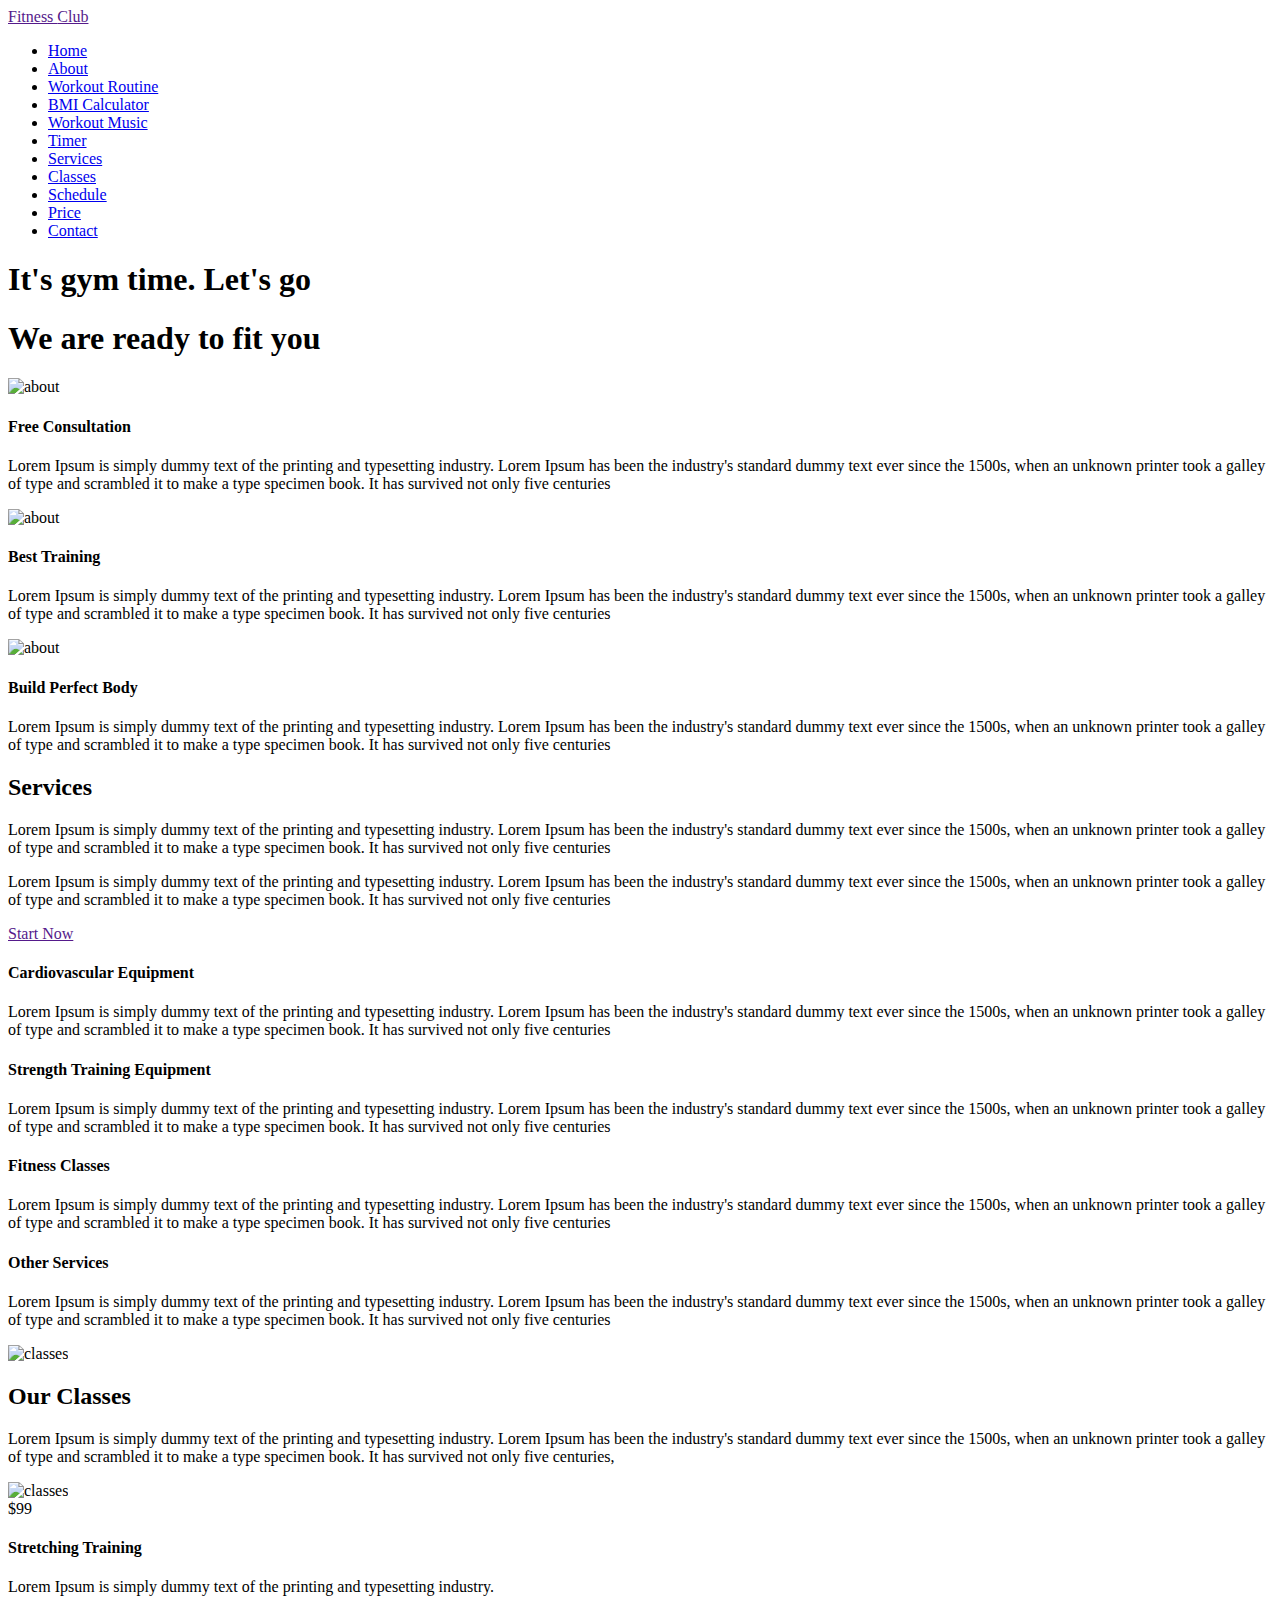
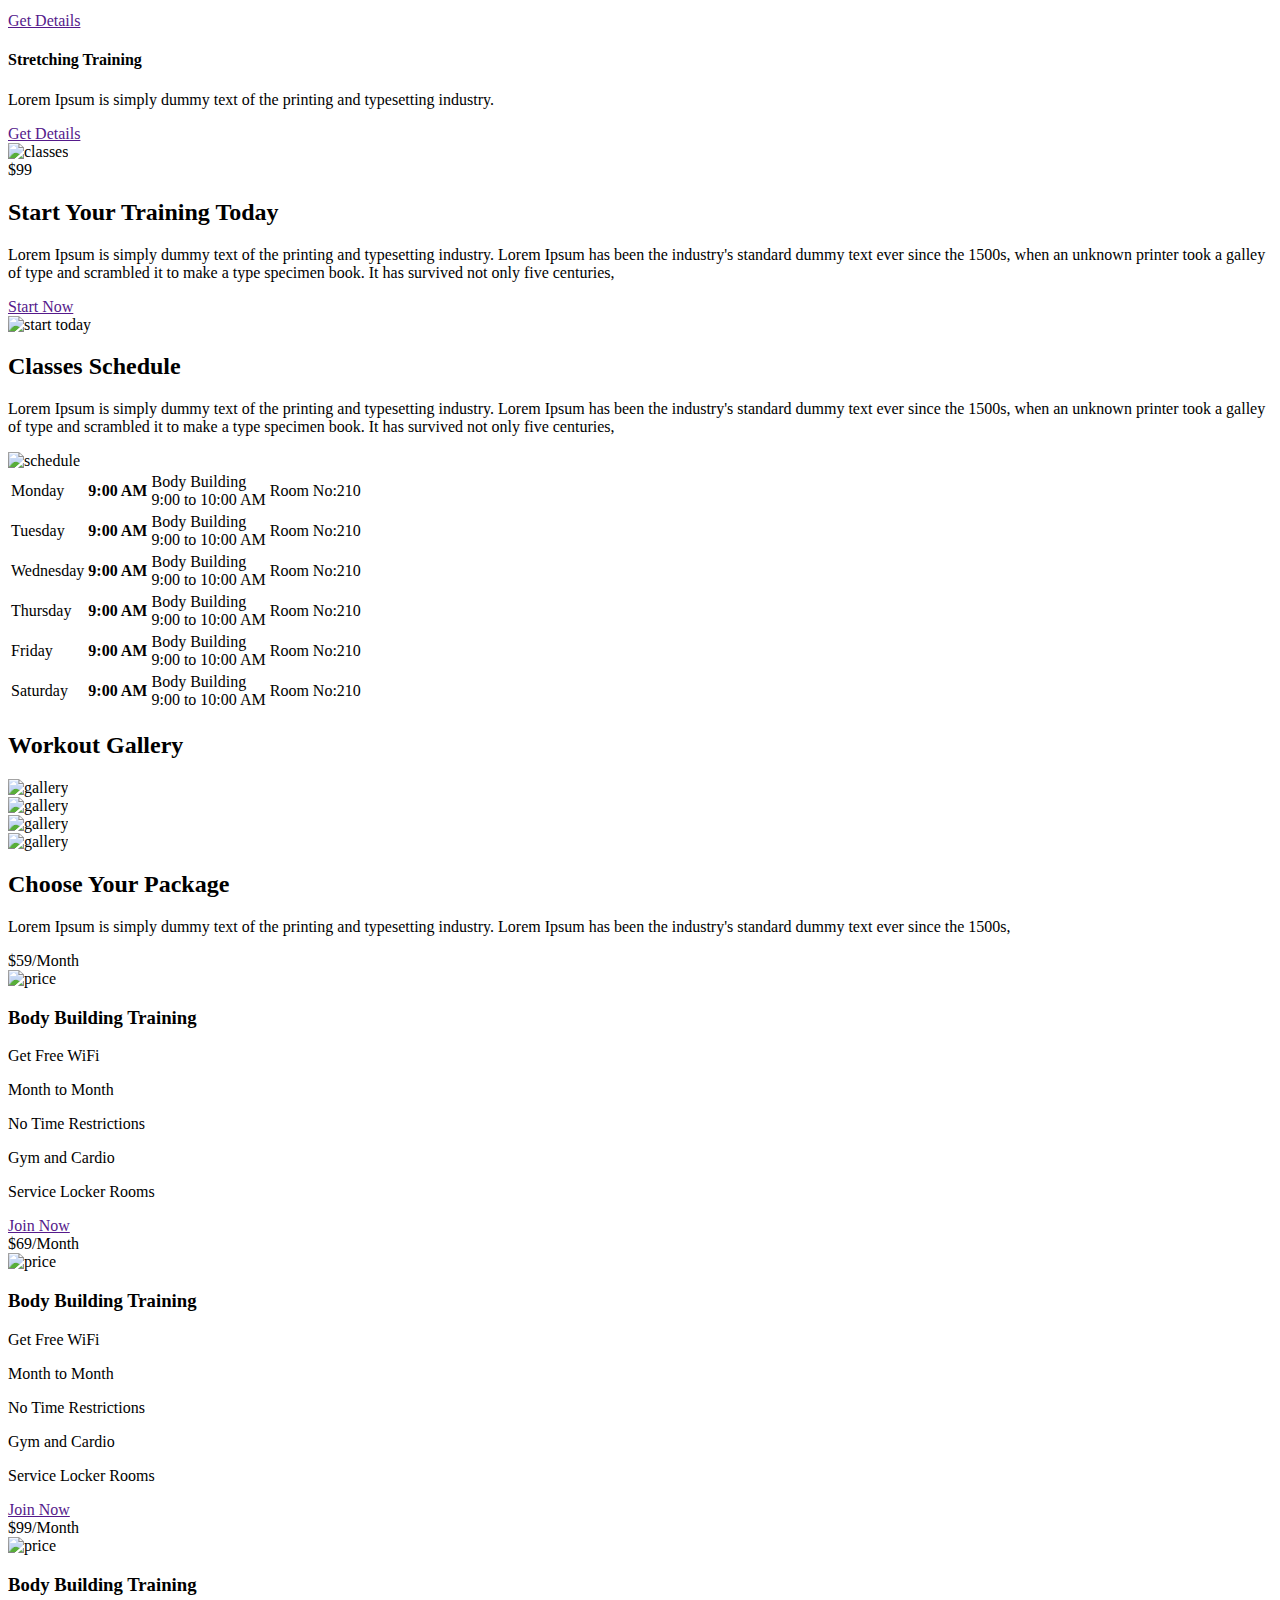
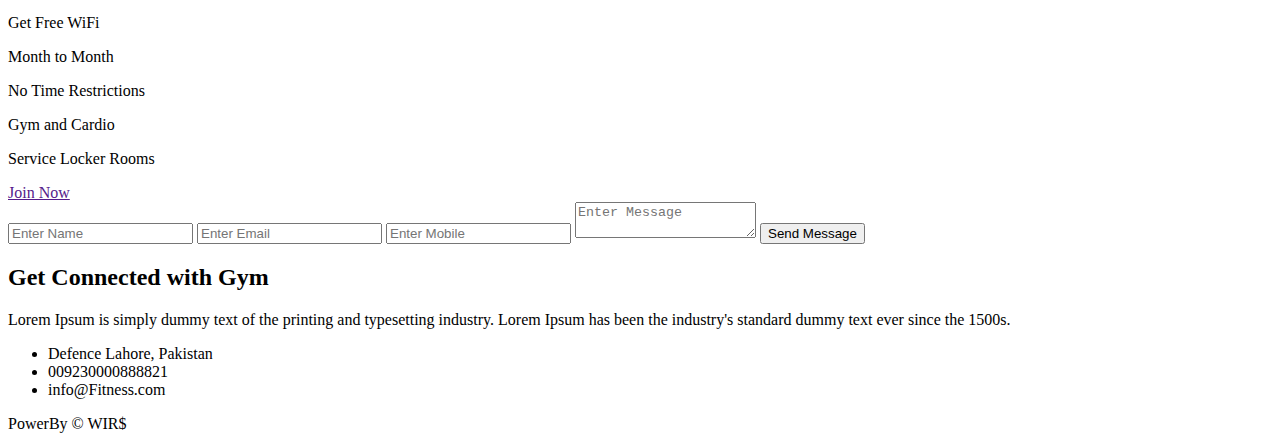
==== index.html @ 5dadc49a "Update index.html" ====
<!DOCTYPE html>
<html>
<head>
	<title>Fitness Web</title>
	<meta name="viewport" content="width=device-width, initial-scale=1">
	<link rel="stylesheet" type="text/css" href="css/style.css">
</head>
<body>
 <!-- start Header -->
 <header>
 	<div class="container">
 		<div class="logo">

 			<a href="">Fitness <span>Club</span></a>
 		</div>
 		<a href="javascript:void(0)" class="ham-burger">
 		<span></span>
 		<span></span>

 		</a>
 		<div class="nav">
 		<div class="scrollbar">
 		<ul>
        <li><a href="#home">Home</a></li>
        <li><a href="#about">About</a></li>
        <li><a href="https://www.muscleandfitness.com/workout-plan/workouts/workout-routines/complete-mf-beginners-training-guide-plan/">Workout Routine</a></li>
        <li><a href="BMICalculator.html">BMI Calculator</a></li>
        <li><a href="index2.html">Workout Music</a></li>
        <li><a href="https://vclock.com/stopwatch/">Timer</a></li>
        <li><a href="#service">Services</a></li>
        <li><a href="#classes">Classes</a></li>
        <li><a href="#schedule">Schedule</a></li>
        <li><a href="#price">Price</a></li>
        <li><a href="#contact">Contact</a></li>
        </ul>
 		</div>
 		</div>
 	</div>
 </header>
 
 <!-- End Header -->

 <!-- Start Home -->


<section class="home">
	<div class="container">
		<h1>It's <span>gym</span> time. Let's go</h1>
		<h1>We are ready to <span>fit you</span></h1>
	</div>
	<!-- Go Down -->
	<a href="#about" class="go-down">
		<i class="fa fa-angle-down" aria-hidden="true"></i>
		
	</a>

	<!-- Go Down -->
</section>


 <!-- End Home -->

 <!-- Start About -->

 <section class="about" id="about">
 	<div class="container">
 		<div class="content">
 			<div class="box">
 				<div class="inner">
 					<div class="img">
 						<img src="images/about1.jpg" alt="about"/>
 					</div>
 					<div class="text">
 						<h4>Free Consultation</h4>
 						<p>Lorem Ipsum is simply dummy text of the printing and typesetting industry. Lorem Ipsum has been the industry's standard dummy text ever since the 1500s, when an unknown printer took a galley of type and scrambled it to make a type specimen book. It has survived not only five centuries</p>
 					</div>
 				</div>
 			</div>
 				<div class="box">
 				<div class="inner">
 					<div class="img">
 						<img src="images/about2.jpg" alt="about"/>
 					</div>
 					<div class="text">
 						<h4>Best Training</h4>
 						<p>Lorem Ipsum is simply dummy text of the printing and typesetting industry. Lorem Ipsum has been the industry's standard dummy text ever since the 1500s, when an unknown printer took a galley of type and scrambled it to make a type specimen book. It has survived not only five centuries</p>
 					</div>
 				</div>
 			</div>
 				<div class="box">
 				<div class="inner">
 					<div class="img">
 						<img src="images/about3.jpg" alt="about"/>
 					</div>
 					<div class="text">
 						<h4>Build Perfect Body</h4>
 						<p>Lorem Ipsum is simply dummy text of the printing and typesetting industry. Lorem Ipsum has been the industry's standard dummy text ever since the 1500s, when an unknown printer took a galley of type and scrambled it to make a type specimen book. It has survived not only five centuries</p>
 					</div>
 				</div>
 			</div>
 		</div>		
 	</div>
 </section>
 <!-- End About -->

<!-- Start Service-->
<section class="service">
	<div class="container">
		<div class="content">
			<div class="text box">
            <h2>Services</h2>
            <p>Lorem Ipsum is simply dummy text of the printing and typesetting industry. Lorem Ipsum has been the industry's standard dummy text ever since the 1500s, when an unknown printer took a galley of type and scrambled it to make a type specimen book. It has survived not only five centuries</p>
            <p>Lorem Ipsum is simply dummy text of the printing and typesetting industry. Lorem Ipsum has been the industry's standard dummy text ever since the 1500s, when an unknown printer took a galley of type and scrambled it to make a type specimen book. It has survived not only five centuries</p>
            <a href="" class="btn">Start Now</a>
       </div>
       	<div class="accordian box">
				<div class="accordian-container active">
					<div class="head">
					<h4>Cardiovascular Equipment</h4>
					<span class="fa fa-angle-down"></span>
					</div>
					<div class="body">
						 <p>Lorem Ipsum is simply dummy text of the printing and typesetting industry. Lorem Ipsum has been the industry's standard dummy text ever since the 1500s, when an unknown printer took a galley of type and scrambled it to make a type specimen book. It has survived not only five centuries</p>
					</div>
       </div>
       <div class="accordian-container">
					<div class="head">
					<h4>Strength Training Equipment</h4>
					<span class="fa fa-angle-up"></span>
					</div>
					<div class="body">
						 <p>Lorem Ipsum is simply dummy text of the printing and typesetting industry. Lorem Ipsum has been the industry's standard dummy text ever since the 1500s, when an unknown printer took a galley of type and scrambled it to make a type specimen book. It has survived not only five centuries</p>
					</div>
       </div>
<div class="accordian-container">
					<div class="head">
					<h4>Fitness Classes</h4>
					<span class="fa fa-angle-up"></span>
					</div>
					<div class="body">
						 <p>Lorem Ipsum is simply dummy text of the printing and typesetting industry. Lorem Ipsum has been the industry's standard dummy text ever since the 1500s, when an unknown printer took a galley of type and scrambled it to make a type specimen book. It has survived not only five centuries</p>
					</div>
       </div>
       <div class="accordian-container">
					<div class="head">
					<h4>Other Services</h4>
					<span class="fa fa-angle-up"></span>
					</div>
					<div class="body">
						 <p>Lorem Ipsum is simply dummy text of the printing and typesetting industry. Lorem Ipsum has been the industry's standard dummy text ever since the 1500s, when an unknown printer took a galley of type and scrambled it to make a type specimen book. It has survived not only five centuries</p>
					</div>
       </div>
    </div>
</div>
</section>
<!-- End Serivce -->


<!-- Start Classes -->
<section class="classes" id="classes">
	<div class="container">
		 <div class="content">
		 	  <div class="box img wow slideInLeft">
		 	  <img src="images/class2.jpg" alt="classes" />
          		 	  </div>
		 	  <div class="box text wow slideInRight">
		 	  	 <h2>Our Classes</h2>
		 	  	 <p>Lorem Ipsum is simply dummy text of the printing and typesetting industry. Lorem Ipsum has been the industry's standard dummy text ever since the 1500s, when an unknown printer took a galley of type and scrambled it to make a type specimen book. It has survived not only five centuries,</p>
		 	  	<div class="class-items">
		 	  	 <div class="item wow bounceInUp">
                     <div class="item-img">
                     	 <img src="images/class1.jpg" alt="classes" />
                     	 <div class="price">
                     	 	 $99
                     	 </div>
                     </div>
                     <div class="item-text">
                     	  <h4>Stretching Training</h4>
                     	  <p>Lorem Ipsum is simply dummy text of the printing and typesetting industry.</p>
                     	  <a href="">Get Details</a>
                     </div>
		 	  	 </div>
		 	  	 <div class="item wow bounceInUp">
                     <div class="item-text">
                     	  <h4>Stretching Training</h4>
                     	  <p>Lorem Ipsum is simply dummy text of the printing and typesetting industry.</p>
                     	  <a href="">Get Details</a>
                     </div>
                     <div class="item-img">
                     	 <img src="images/class1.jpg" alt="classes" />
                     	 <div class="price">
                     	 	 $99
                     	 </div>
                     </div>
		 	  	 </div>
		 	  	</div>
		 	  </div>
		 </div>
	</div>
</section>
<!-- End Classes -->

<!-- Start Today -->
 <section class="start-today">
 	<div class="container">
 		 <div class="content">
 		 	  <div class="box text wow slideInLeft">
 		 	  	 <h2>Start Your Training Today</h2>
 		 	  	 <p>Lorem Ipsum is simply dummy text of the printing and typesetting industry. Lorem Ipsum has been the industry's standard dummy text ever since the 1500s, when an unknown printer took a galley of type and scrambled it to make a type specimen book. It has survived not only five centuries,</p>
 		 	  	 <a href="" class="btn">Start Now</a>
 		 	  </div>
 		 	  <div class="box img wow slideInRight">
 		 	  	 <img src="images/gallery4.jpg" alt="start today" />
 		 	  </div>

 		 </div>
 	</div>
 </section>
<!-- End Start Today -->

<!-- Start Schedule -->
  <section class="schedule" id="schedule">
  	 <div class="container">
  	 	  <div class="content">
  	 	  	   <div class="box text wow slideInLeft">
  	 	  	   	   <h2>Classes Schedule</h2>
  	 	  	   	   <p>
  	 	  	   	   	Lorem Ipsum is simply dummy text of the printing and typesetting industry. Lorem Ipsum has been the industry's standard dummy text ever since the 1500s, when an unknown printer took a galley of type and scrambled it to make a type specimen book. It has survived not only five centuries,
  	 	  	   	   </p>
  	 	  	   	   <img src="images/schedule1.jpg" alt="schedule" />
  	 	  	   </div>
  	 	  	   <div class="box timing wow slideInRight">
                   <table class="table">
                   	 <tbody>
                   	 	<tr>
                   	 		<td class="day">Monday</td>
                   	 		<td><strong>9:00 AM</strong></td>
                   	 		<td>Body Building <br/> 9:00 to 10:00 AM</td>
                   	 		<td>Room No:210</td>
                   	 	</tr>
                   	 	<tr>
                   	 		<td class="day">Tuesday</td>
                   	 		<td><strong>9:00 AM</strong></td>
                   	 		<td>Body Building <br/> 9:00 to 10:00 AM</td>
                   	 		<td>Room No:210</td>
                   	 	</tr>
                   	 	<tr>
                   	 		<td class="day">Wednesday</td>
                   	 		<td><strong>9:00 AM</strong></td>
                   	 		<td>Body Building <br/> 9:00 to 10:00 AM</td>
                   	 		<td>Room No:210</td>
                   	 	</tr>
                   	 	<tr>
                   	 		<td class="day">Thursday</td>
                   	 		<td><strong>9:00 AM</strong></td>
                   	 		<td>Body Building <br/> 9:00 to 10:00 AM</td>
                   	 		<td>Room No:210</td>
                   	 	</tr>
                   	 	<tr>
                   	 		<td class="day">Friday</td>
                   	 		<td><strong>9:00 AM</strong></td>
                   	 		<td>Body Building <br/> 9:00 to 10:00 AM</td>
                   	 		<td>Room No:210</td>
                   	 	</tr>
                   	 	<tr>
                   	 		<td class="day">Saturday</td>
                   	 		<td><strong>9:00 AM</strong></td>
                   	 		<td>Body Building <br/> 9:00 to 10:00 AM</td>
                   	 		<td>Room No:210</td>
                   	 	</tr>
                   	 </tbody>
                   </table>
  	 	  	   </div>
  	 	  </div>
  	 </div>
  </section>
<!-- End Schedule -->
<!-- Start Gallery -->
  <section class="gallery" id="gallery">
  	 <h2>Workout Gallery</h2>
  	<div class="content">
  		 <div class="box wow slideInLeft">
  		 	 <img src="images/gallery1.jpg" alt="gallery" />
  		 </div>
  		 <div class="box wow slideInRight">
  		 	 <img src="images/gallery2.jpg" alt="gallery" />
  		 </div>
  		 <div class="box wow slideInLeft">
  		 	 <img src="images/gallery3.jpg" alt="gallery" />
  		 </div>
  		 <div class="box wow slideInRight">
  		 	 <img src="images/hero-bg.jpg" alt="gallery" />
  		 </div>
  	</div>
  </section>
<!-- End Gallery -->

 <!-- Start Price -->
  <section class="price-package" id="price">
  	 <div class="container">
  	 	  <h2>Choose Your Package</h2>
  	 	  <p class="title-p">Lorem Ipsum is simply dummy text of the printing and typesetting industry. Lorem Ipsum has been the industry's standard dummy text ever since the 1500s, </p>
  	 	  <div class="content">
  	 	  	  <div class="box wow bounceInUp">
  	 	  	  	  <div class="inner">
  	 	  	  	  	   <div class="price-tag">
  	 	  	  	  	   	  $59/Month
  	 	  	  	  	   </div>
  	 	  	  	  	   <div class="img">
  	 	  	  	  	   	 <img src="images/price1.jpg" alt="price" />
  	 	  	  	  	   </div>
  	 	  	  	  	   <div class="text">
  	 	  	  	  	   	  <h3>Body Building Training</h3>
  	 	  	  	  	   	  <p>Get Free WiFi</p>
  	 	  	  	  	   	  <p>Month to Month</p>
  	 	  	  	  	   	  <p>No Time Restrictions</p>
  	 	  	  	  	   	  <p>Gym and Cardio</p>
  	 	  	  	  	   	  <p>Service Locker Rooms</p>
  	 	  	  	  	   	  <a href="" class="btn">Join Now</a>
  	 	  	  	  	   </div>
  	 	  	  	  </div>
  	 	  	  </div>
  	 	  	  <div class="box wow bounceInUp" data-wow-delay="0.2s">
  	 	  	  	  <div class="inner">
  	 	  	  	  	   <div class="price-tag">
  	 	  	  	  	   	  $69/Month
  	 	  	  	  	   </div>
  	 	  	  	  	   <div class="img">
  	 	  	  	  	   	 <img src="images/price2.jpg" alt="price" />
  	 	  	  	  	   </div>
  	 	  	  	  	   <div class="text">
  	 	  	  	  	   	  <h3>Body Building Training</h3>
  	 	  	  	  	   	  <p>Get Free WiFi</p>
  	 	  	  	  	   	  <p>Month to Month</p>
  	 	  	  	  	   	  <p>No Time Restrictions</p>
  	 	  	  	  	   	  <p>Gym and Cardio</p>
  	 	  	  	  	   	  <p>Service Locker Rooms</p>
  	 	  	  	  	   	  <a href="" class="btn">Join Now</a>
  	 	  	  	  	   </div>
  	 	  	  	  </div>
  	 	  	  </div>
  	 	  	  <div class="box wow bounceInUp" data-wow-delay="0.4s">
  	 	  	  	  <div class="inner">
  	 	  	  	  	   <div class="price-tag">
  	 	  	  	  	   	  $99/Month
  	 	  	  	  	   </div>
  	 	  	  	  	   <div class="img">
  	 	  	  	  	   	 <img src="images/price3.jpg" alt="price" />
  	 	  	  	  	   </div>
  	 	  	  	  	   <div class="text">
  	 	  	  	  	   	  <h3>Body Building Training</h3>
  	 	  	  	  	   	  <p>Get Free WiFi</p>
  	 	  	  	  	   	  <p>Month to Month</p>
  	 	  	  	  	   	  <p>No Time Restrictions</p>
  	 	  	  	  	   	  <p>Gym and Cardio</p>
  	 	  	  	  	   	  <p>Service Locker Rooms</p>
  	 	  	  	  	   	  <a href="" class="btn">Join Now</a>
  	 	  	  	  	   </div>
  	 	  	  	  </div>
  	 	  	  </div>
  	 	  </div>
  	 </div>
  </section>
 <!-- End Price -->
 
<!-- Start Contact -->
  <section class="contact" id="contact">
     <div class="container">
        <div class="content">
            <div class="box form wow slideInLeft">
               <form>
                  <input type="text" placeholder="Enter Name">
                  <input type="text" placeholder="Enter Email">
                  <input type="text" placeholder="Enter Mobile">
                  <textarea placeholder="Enter Message"></textarea>
                  <button type="submit">Send Message</button>
               </form>
            </div>
            <div class="box text wow slideInRight">
                 <h2>Get Connected with Gym</h2>
                  <p class="title-p">Lorem Ipsum is simply dummy text of the printing and typesetting industry. Lorem Ipsum has been the industry's standard dummy text ever since the 1500s.</p>
                  <div class="info">
                      <ul>
                          <li><span class="fa fa-map-marker"></span> 
                          Defence Lahore, Pakistan</li>
                          <li><span class="fa fa-phone"></span>009230000888821</li>
                          <li><span class="fa fa-envelope"></span> info@Fitness.com</li>
                      </ul>
                  </div>
                  <div class="social">
                       <a href=""><span class="fa fa-facebook"></span></a>
                       <a href=""><span class="fa fa-linkedin"></span></a>
                       <a href=""><span class="fa fa-skype"></span></a>
                       <a href=""><span class="fa fa-youtube-play"></span></a>
                  </div>

                  <div class="copy">
                      PowerBy &copy; WIR$
                  </div>
            </div>
        </div>
     </div>
  </section>
 <!-- End Contact -->
 <!-- jquery code -->


 <script src="https://ajax.googleapis.com/ajax/libs/jquery/3.4.1/jquery.min.js"></script>
<script>
	$(document).ready(function(){

      $(".ham-burger, .nav ul li a").click(function(){
       
        $(".nav").toggleClass("open")
        $(this).toggleClass("active");
    })
      $(".accordian-container").click(function(){
        $(".accordian-container").children(".body").slideUp();
         $(".accordian-container").removeClass("active")
         $(".accordian-container").children(".head").children("span").removeClass("fa-angle-down").addClass("fa-angle-Up")
         $(this).children(".body").slideDown();
         $(this).addClass("active")
        $(this).children(".head").children("span").removeClass("fa-angle-Up").addClass("fa-angle-down")
      })
      
  })
</script>
</body>
</html>
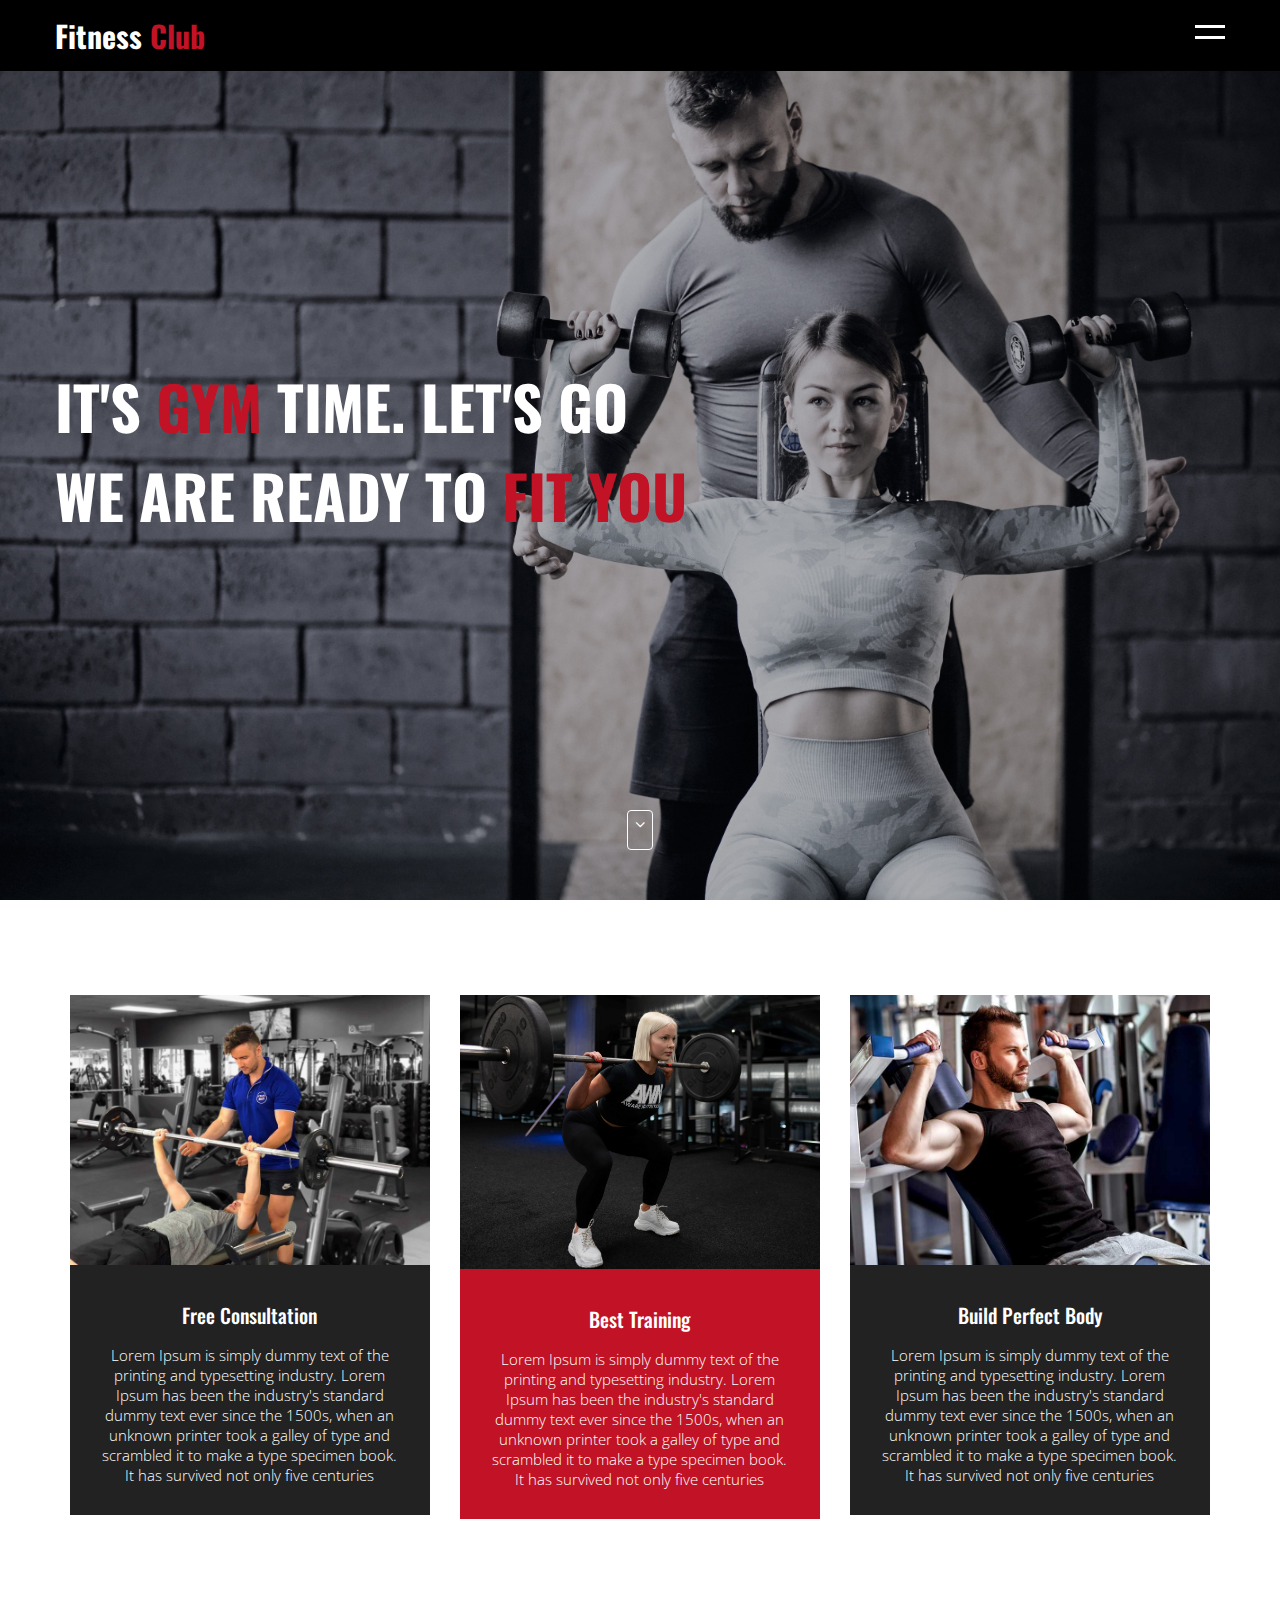
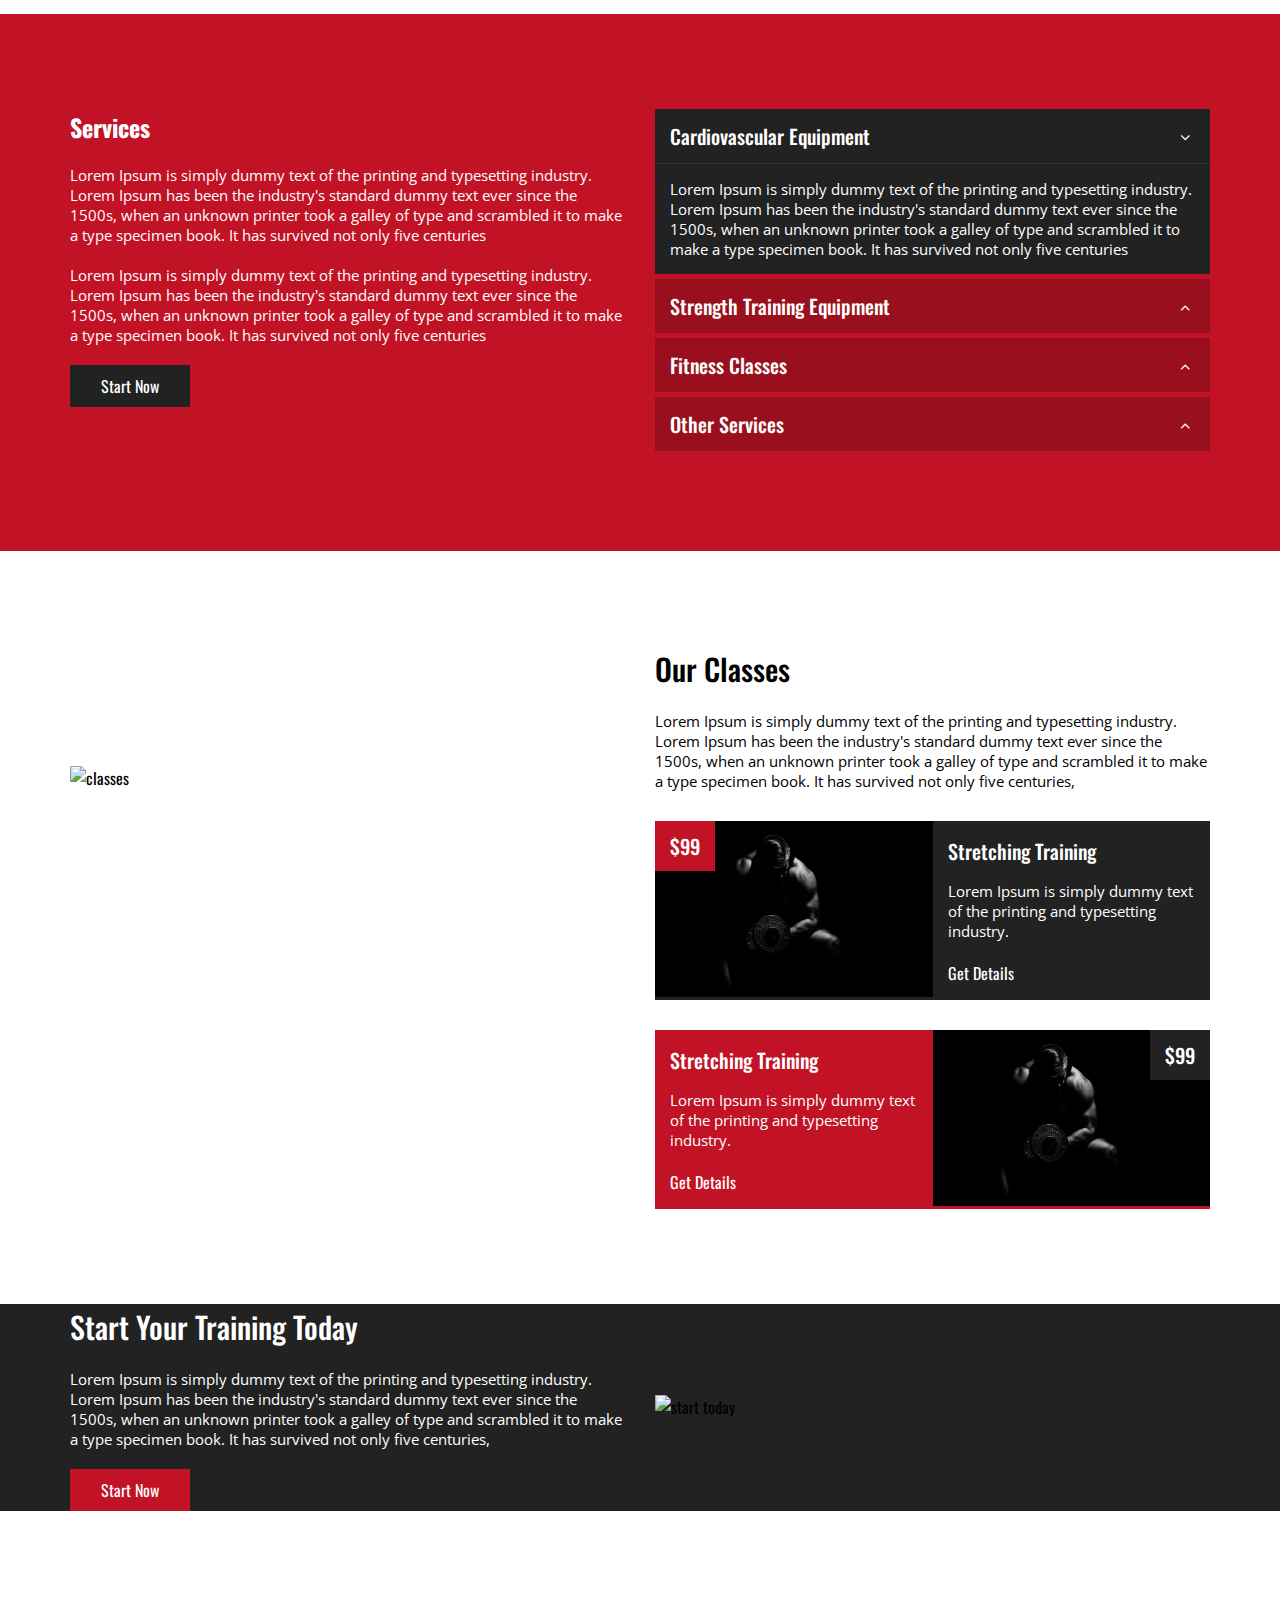
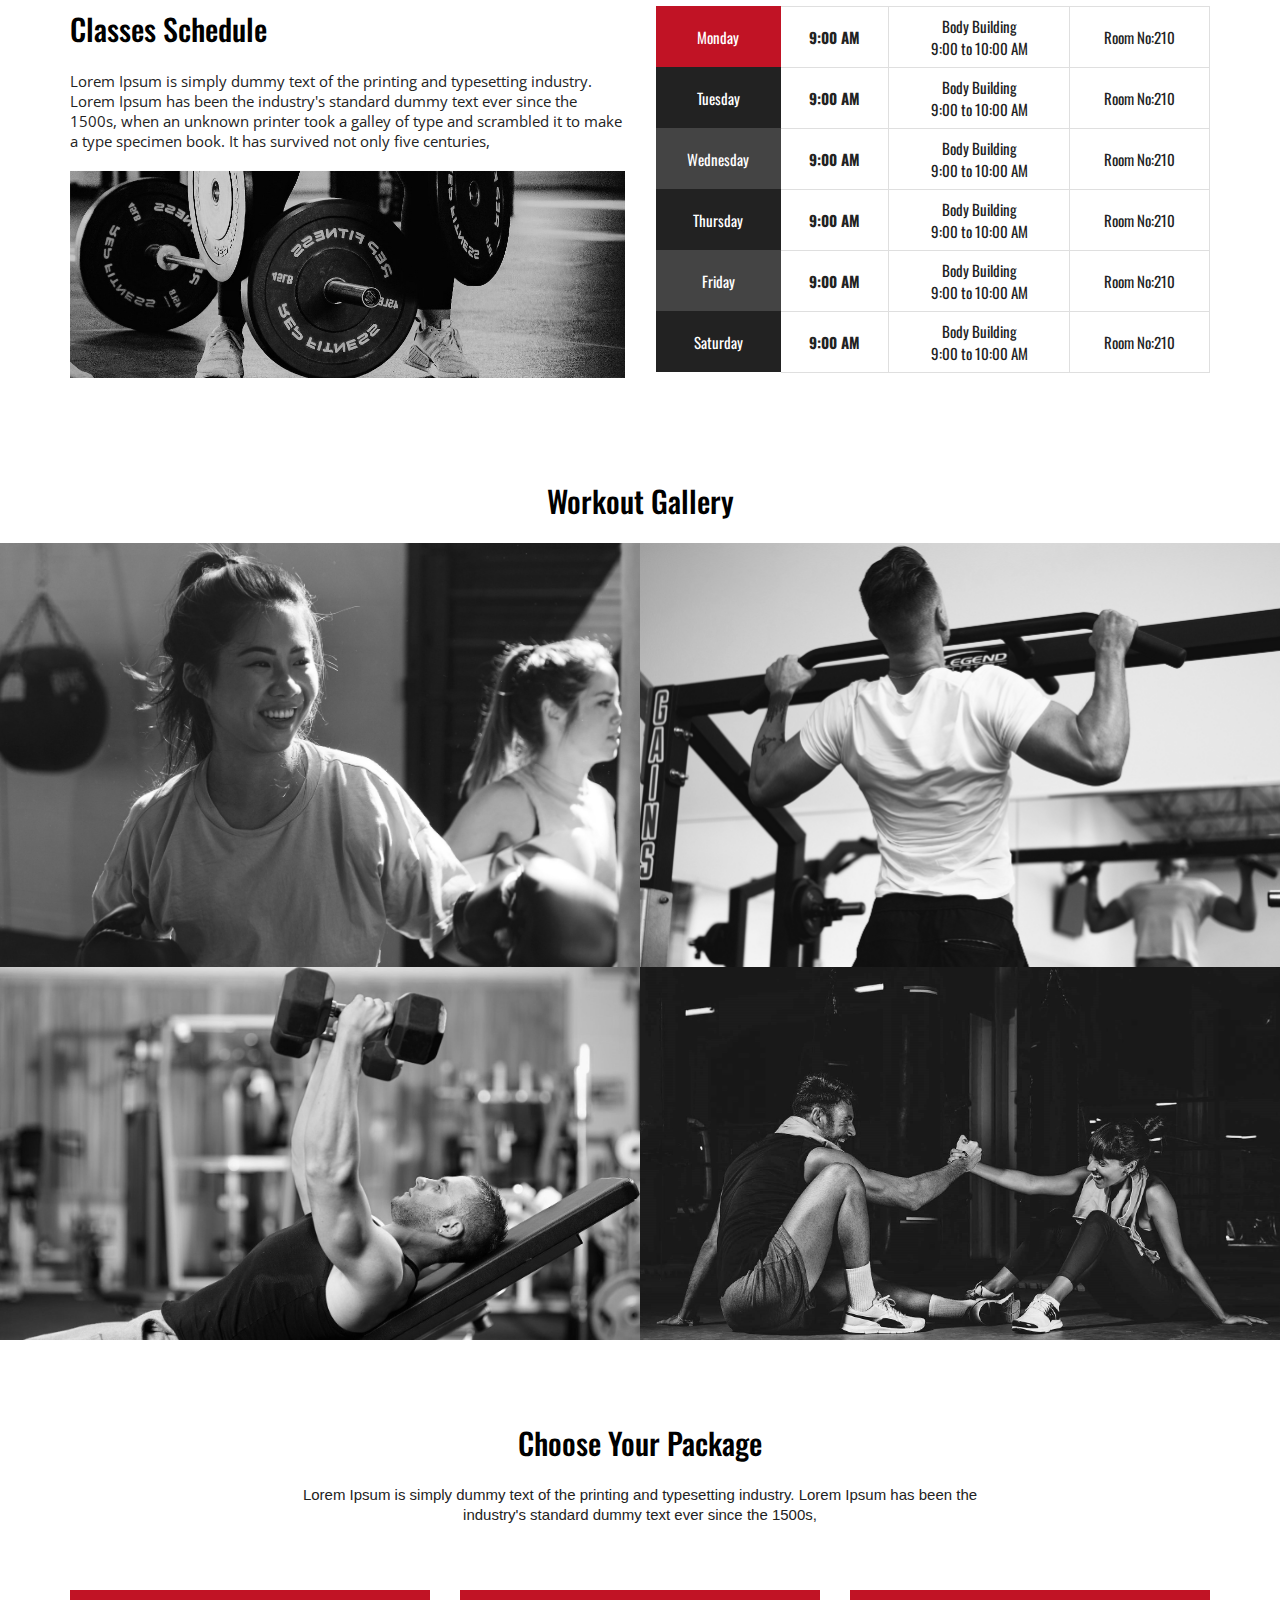
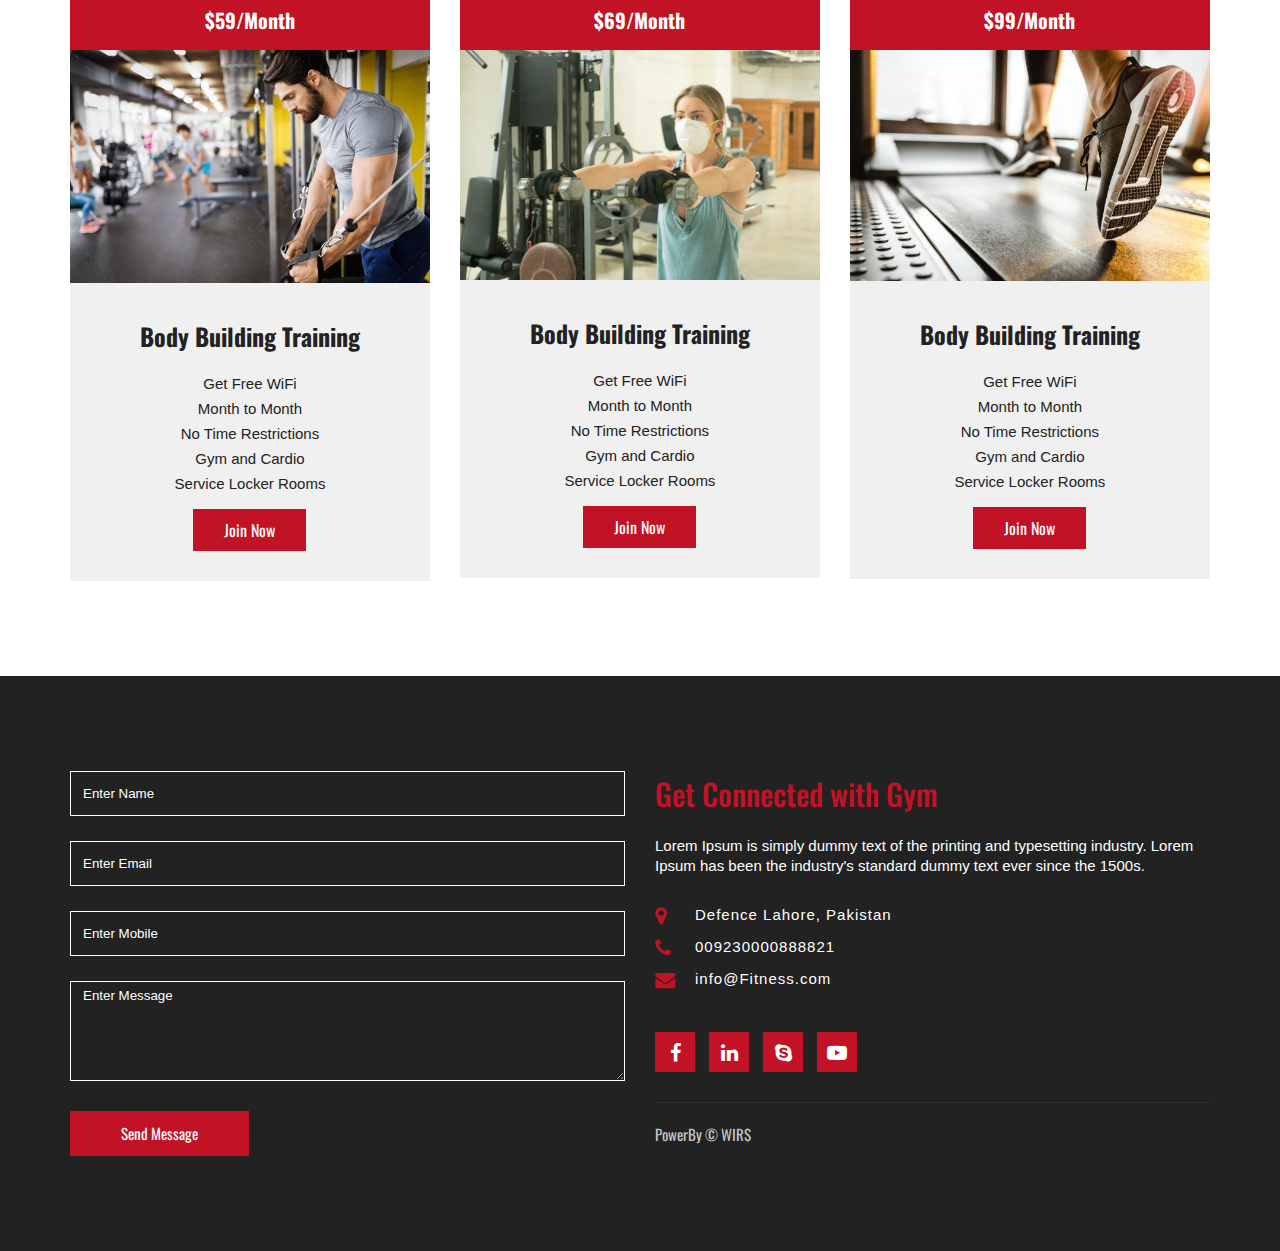
==== commit 22890f40: "my first web" ====
--- a/index.html
+++ b/index.html
@@ -25,7 +25,7 @@
         <li><a href="#about">About</a></li>
         <li><a href="https://www.muscleandfitness.com/workout-plan/workouts/workout-routines/complete-mf-beginners-training-guide-plan/">Workout Routine</a></li>
         <li><a href="BMICalculator.html">BMI Calculator</a></li>
-        <li><a href="index2.html">Workout Music</a></li>
+        <li><a href="Workout Music.html">Workout Music</a></li>
         <li><a href="https://vclock.com/stopwatch/">Timer</a></li>
         <li><a href="#service">Services</a></li>
         <li><a href="#classes">Classes</a></li>
@@ -426,4 +426,4 @@
   })
 </script>
 </body>
-</html>
+</html>--- a/css/style.css
+++ b/css/style.css
@@ -0,0 +1,969 @@
+@import url('https://fonts.googleapis.com/css?family=Oswald:300,400,500,600,700&display=swap');
+@import url('https://stackpath.bootstrapcdn.com/font-awesome/4.7.0/css/font-awesome.min.css');
+@import url('https://fonts.googleapis.com/css?family=Open+Sans&display=swap');
+html{
+	scroll-behavior:smooth;
+}
+.scrollbar{
+    position: fixed;
+    width: 280px;
+    top: 60px;
+    bottom: 0px;
+    overflow: scroll;
+
+     background-color:#c11325;
+}
+/*Header*/
+/* width */
+/*scrollBar*/
+::-webkit-scrollbar {
+  width: 1px;
+}
+
+
+/* Track */
+::-webkit-scrollbar-track {
+  background: #fff;
+}
+
+/* Handle */
+::-webkit-scrollbar-thumb {
+  background: #888;
+}
+
+/* Handle on hover */
+::-webkit-scrollbar-thumb:hover {
+  background: #555;
+}
+body{
+	margin:0;
+	padding:0;
+	overflow-x: hidden;
+}
+
+*{
+	box-sizing: border-box;
+	margin:0;
+	padding:0;
+	font-family: 'Oswald', sans-serif;
+}
+
+/*Header*/
+
+header{
+	position:fixed;
+	left: 0px;
+	top:0px;
+	width: 100%;
+	z-index: 10;
+	background-color:#000;
+	opacity: 1;
+	padding:13px 13px;
+}
+header .container{ 
+	-webkit-display: flex;
+	display: flex;
+	justify-content: space-between;
+	align-items: center;
+}
+
+header .logo a{
+	font-size: 30px;
+	text-decoration: none;
+	color:#ffffff;
+	font-weight: 700;
+}
+header .logo a span{
+	color:#c11325;
+}
+header .nav{
+	position: fixed;
+	background-color: #c11325;
+	width: 280px;
+	top:0;
+	right:0;
+	height: 100%;
+	z-index: 99;
+	padding:100px 0px 15px; 
+	-webkit-transform: translateX(100%);
+	transform: translateX(100%);
+	-webkit-transition: transform .5s ease;
+    transition: transform .5s ease;
+}
+header .nav.open{
+	-webkit-transform: translateX(0);
+	transform: translateX(0);
+}
+header .nav ul{
+	list-style: none;
+	margin:0;
+	padding:0px;
+}
+header .nav ul li{
+display: block;
+}
+header .nav ul li a{
+	text-decoration: none;
+	font-size: 30px;
+	font-weight: 400;
+    color:#ffffff;
+    display: block;
+    position: relative;
+    padding:10px 30px;
+}
+header .nav ul li a.active::before{
+	content: '';
+	position: absolute;
+	left:0px;
+	top:0px;
+	height: 100%;
+	width:100%;
+	background-color:#000000;
+	opacity:.2;
+	-webkit-transition: width .5s ease;
+	transition: width .5s ease;
+	z-index: -1;
+}
+header .nav ul li a::before{
+	content: '';
+	position: absolute;
+	left:0px;
+	top:0px;
+	height: 100%;
+	width:0px;
+	background-color:#000000;
+	opacity:.2;
+	-webkit-transition: width .5s ease;
+	transition: width .5s ease;
+	z-index: -1;
+}
+header .nav ul li a:hover::before{
+	width: 100%;
+}
+header .ham-burger{
+	display: inline-block;
+	position: relative;
+	z-index: 100;
+}
+header .ham-burger span{
+	height: 3px;
+	margin-bottom:8px;
+	display: block;
+	background-color:#ffffff;
+	width:30px;
+	-webkit-transition: transform .5s ease;
+	transition: transform .5s ease;
+}
+header .ham-burger span:nth-child(1){
+	transform-origin: left top;
+}
+header .ham-burger span:nth-child(2){
+	transform-origin: left bottom;
+}
+
+header .ham-burger.active span:nth-child(1){
+	-webkit-transform: rotate(45deg) translateY(-6px);
+	transform: rotate(45deg) translateY(-6px);
+}
+header .ham-burger.active span:nth-child(2){
+	-webkit-transform: rotate(-45deg) translateY(6px);
+	transform: rotate(-45deg) translateY(6px)
+}
+.container{
+	max-width: 1170px;
+	margin: auto;
+}
+
+/*Home section*/
+.home{
+	height: 100vh;
+	background-image: url('../images/home3.jpg');
+	background-size: cover;
+	padding:15px;
+	-webkit-display: flex;
+	display: flex;
+	position: relative;
+}
+.home .go-down{
+  position: absolute;
+  bottom: 50px;
+  width: 26px;
+  height:40px;
+  border:1px solid #ffffff;
+  display: block;
+  border-radius:4px;
+  text-align: center;
+  left:50%;
+  margin-left: -13px;
+}
+.home .go-down .fa{
+	color:#ffffff;
+	-webkit-animation: goDown 1s ease infinite;
+	animation: goDown 1s ease infinite;
+}
+@-webkit-keyframes goDown{
+	0%{transform: translateY(0);opacity:.5}
+	100%{transform: translateY(10px);}
+}
+@keyframes goDown{
+	0%{transform: translateY(0);opacity:.5}
+	100%{transform: translateY(10px);}
+}
+.home .container{
+  -webkit-display: flex;
+  display: flex;
+  flex-direction: column;
+  flex-grow: 1;
+
+}
+
+.home h1{
+	color:#ffffff;
+	font-size: 60px;
+	font-weight: 700;
+	text-transform: uppercase;
+	margin:0;
+}
+
+.home h1 span{
+	color:#c11325;
+}
+/*About section*/
+
+.about{
+	padding:80px 15px;
+	background-color:#ffffff;
+}
+.about .content{
+	-webkit-display:flex;
+	display: flex;
+}
+.about .content .box{
+	flex:0 0 33.33%;
+	max-width: 33.33%;
+	padding: 15px;
+}
+.about .content .box .inner {
+	background-color: #222222;
+
+}
+
+.about .content .box:nth-child(2) .inner{
+	background-color: #c11325;
+}
+.about .content .box .inner .img img{
+	width:100%;
+
+}
+.about .content .box .inner .text{
+	padding: 30px;
+}
+.about .content .box .inner .text h4{
+    font-size:20px;
+    text-decoration:center;
+    margin:0;
+    padding:0px 0px 15px;
+    font-weight:500;
+    color:#ffffff;
+    text-transform: capitalize;
+    text-align: center;
+}
+.about .content .box .inner .text p{
+	font-size:15px;
+	line-height:20px;
+	color:#ffffff;
+	margin: 0;
+	font-weight:300;
+	text-align: center;
+	font-family: 'Open Sans', sans-serif
+}
+
+/*Service Section*/
+.service{
+	padding: 80px 0px;
+	background-color:#c11325;
+}
+.service .content{
+	-webkit-display:flex;
+	display:flex;
+}
+.service .content .box{
+	flex:0 0 50%;
+	max-width: 50%;
+	padding: 15px;
+}
+.service .content .text h2{
+    font-size: 30px
+    font-weight:500;
+    color:#ffffff;
+    padding: 0px 0px 20px;
+}
+.service .content .text p{
+	font-size:15px;
+	line-height:20px;
+	color:#ffffff;
+	margin: 0 ;
+	padding: 0 0 20px;
+	font-family: 'Open Sans', sans-serif
+}
+.service .content .text .btn{
+     padding: 8px 30px;
+     background-color: #222222;
+     color: #ffffff;
+     text-decoration: none;
+     display: inline-block;
+     border:1px solid transparent;
+     cursor: pointer;
+     -webkit-transition: all .5s ease;
+     transition: all .5s ease;
+}
+.service .content .text .btn:hover{
+	border: 1px solid #ffffff;
+	color:#ffffff;
+	background-color: transparent;
+}
+.service .content .accordian-container{
+	margin-bottom: 5px;
+}
+.service .content .accordian-container .head{
+	background-color:rgba(0,0,0,0.2);
+	position: relative;
+	padding:12px 15px;
+	cursor: pointer;
+}
+.service .content .accordian-container .head .fa{
+	position: absolute;
+	right: 10px;
+	top: 13px;
+	color: #ffffff;
+	height: 30px;
+	width: 30px;
+	text-align: center;
+	display:inline-block;
+	line-height: 30px;
+	color:#ffffff;
+	border-radius:50%;
+	
+}
+
+.service .content .accordian-container .head h4{
+	font-size:20px;
+    text-decoration:center;
+    margin:0;
+    padding:0;
+    font-weight:500;
+    color:#ffffff;
+    text-transform: capitalize;
+}
+
+.service .content .accordian-container.active .head{
+	background-color: #222222;
+}
+.service .content .accordian-container .body{
+    display:none;
+    padding: 15px;
+    background-color: #222222;
+    border-top:1px solid #333333;
+
+}
+.service .content .accordian-container:nth-child(1) .body{
+	display: block;
+}
+.service .content .accordian-container .body p{
+	font-size:15px;
+	line-height:20px;
+	color:#ffffff;
+	margin: 0 ;
+	padding: 0;
+	font-family: 'Open Sans', sans-serif
+}
+
+/*Classes Section*/
+.classes{
+	padding:80px 0px 50px;
+	background-color: #ffffff;
+}
+
+.classes .content{
+	-webkit-display: flex;
+	display: flex;
+}
+
+.classes .content .box{
+	padding:15px;
+	flex:0 0 50%;
+	max-width: 50%;
+}
+
+.classes .content .img img{
+	width: 100%;
+	margin-top: 120px;
+	
+	
+}
+
+.classes .content .text h2{
+    font-size: 30px;
+    font-weight: 500;
+    color: #000000;
+    padding: 0px 0px 20px;
+}
+
+.classes .content .text p{
+	font-size: 15px;
+    line-height: 20px;
+    color: #000000;
+    margin: 0;
+    padding: 0px 0px 30px;
+    font-family: 'Open Sans', sans-serif;
+}
+
+
+.classes .content .class-items .item{
+	margin-bottom: 30px;
+	display: flex;
+}
+.classes .content .class-items .item:nth-child(1){
+ background-color: #222222;
+}
+.classes .content .class-items .item:nth-child(2){
+ background-color: #c11325;
+}
+.classes .content .class-items .item .item-text{
+	padding: 15px;
+	display: flex;
+	flex-direction: column;
+	justify-content: center;
+}
+.classes .content .class-items .item .item-text,
+.classes .content .class-items .item .item-img{
+	flex:0 0 50%;
+	max-width: 50%;
+	position: relative;
+}
+
+.classes .content .class-items .item .item-img img{
+ width: 100%;
+ display: block;
+}
+.classes .content .class-items .item .item-img .price{
+	position: absolute;
+	height: 50px;
+	width: 60px;
+	font-size:20px;
+	font-weight: 500; 
+	color:#ffffff;
+	text-align: center;
+	line-height: 50px;
+}
+.classes .content .class-items .item:nth-child(1) .item-img .price{
+ background-color: #c11325;
+ left:0;
+ top:0;
+}
+.classes .content .class-items .item:nth-child(2) .item-img .price{
+ background-color: #222222;
+ right:0;
+ top:0;
+}
+.classes .content .class-items .item .item-text h4{
+	font-size: 20px;
+    margin: 0;
+    padding: 0px 0px 15px;
+    font-weight: 500;
+    color: #ffffff;
+    text-transform: capitalize;
+    text-align: left;
+}
+
+.classes .content .class-items .item .item-text p{
+	font-size: 15px;
+    line-height: 20px;
+    color: #ffffff;
+    text-align:left;
+    margin: 0;
+    padding:0 0 20px;
+    font-family: 'Open Sans', sans-serif;
+}
+.classes .content .class-items .item .item-text a{
+ font-size: 16px;
+ text-decoration: none;
+ display: inline-block;
+}
+
+.classes .content .class-items .item .item-text a{
+	color:#ffffff;
+}
+
+/*Start Today Section*/
+.start-today{
+	background-color: #222222;
+}
+
+.start-today .content{
+	-webkit-display: flex;
+	display: flex;
+	align-items: center;
+}
+
+.start-today .content .box{
+	flex:0 0 50%;
+	max-width: 50%;
+	padding:0px 15px;
+}
+
+.start-today .content .img img{
+	width: 100%;
+	display: block;
+}
+
+.start-today .content .text h2{
+	font-size: 30px;
+    font-weight: 500;
+    color:#ffffff;
+    padding: 0px 0px 20px;
+}
+
+.start-today .content .text p{
+	font-size: 15px;
+    line-height: 20px;
+    color: #ffffff;
+    margin: 0;
+    padding: 0px 0px 20px;
+    font-family: 'Open Sans', sans-serif;
+}
+
+.start-today .content .text .btn{
+	padding: 8px 30px;
+    background-color:#c11325;
+    color: #ffffff;
+    text-decoration: none;
+    display: inline-block;
+    border: 1px solid transparent;
+    cursor: pointer;
+    -webkit-transition: all .5s ease;
+    transition: all .5s ease;
+}
+
+.start-today .content .text .btn:hover{
+	color:#ffffff;
+	border-color: #ffffff;
+	background-color: transparent;
+}
+
+
+
+
+/*Class Schedule Section*/
+.schedule{
+	padding:80px 0px;
+}
+
+.schedule .content{
+	-webkit-display: flex;
+	display: flex;
+}
+
+.schedule .content .box{
+	flex:0 0 50%;
+	max-width: 100%;
+	padding:15px;
+}
+
+.schedule .content .text h2{
+   font-size: 30px;
+    font-weight: 500;
+    color: #000000;
+    padding: 0px 0px 20px;
+}
+
+.schedule .content .text p{
+	font-size: 15px;
+    line-height: 20px;
+    color: #222222;
+    margin: 0;
+    padding: 0px 0px 20px;
+    font-family: 'Open Sans', sans-serif;
+}
+.schedule .content .text img{
+	width: 100%;
+	transform: rotateY(180deg);
+}
+
+.schedule .content .timing .table{
+	width: 100%;
+	border-collapse: collapse;
+}
+
+.schedule .content .timing .table td{
+	border:1px solid #dfdfdf;
+	padding: 8px;
+	font-size: 15px;
+	text-align: center;
+	color:#222222;
+}
+
+.schedule .content .timing .table tr:nth-child(even) td.day{
+	background-color: #222222;
+}
+.schedule .content .timing .table tr:nth-child(odd) td.day{
+	background-color: #444444;
+}
+.schedule .content .timing .table tr:nth-child(1) td.day{
+	background-color:#c11325;
+}
+.schedule .content .timing .table tr td.day{
+	color:#ffffff;
+	border-color:transparent;
+}
+/*Gallery Section*/
+
+.gallery .content{
+	-webkit-display: flex;
+	display: flex;
+	flex-wrap: wrap;
+}
+
+.gallery .content .box{
+	flex:0 0 50%;
+	max-width: 50%;	
+}
+.gallery .content .box img{
+	display: block;
+	width: 100%;
+	-webkit-filter: grayscale(100%);
+	filter: grayscale(100%);
+	-webkit-transition: all .5s ease;
+	transition: all .5s ease;
+}
+.gallery .content .box img:hover{
+	-webkit-filter: grayscale(0%);
+	filter: grayscale(0%);
+}
+
+.gallery h2{
+	font-size: 30px;
+    font-weight: 500;
+    color: #000000;
+    padding: 0px 0px 20px;
+    text-align: center;
+}
+
+
+/*Price Section*/
+
+.price-package{
+	padding: 80px 0px;
+	background-color: #ffffff;
+}
+.price-package h2{
+	font-size: 30px;
+	font-weight: 500;
+	color:#000000;
+	padding: 0px 0px 20px;
+	text-align: center;
+}
+
+.price-package .title-p{
+ font-size: 15px;
+ line-height: 20px;
+ color:#222222;
+ margin:0;
+ text-align: center;
+ padding:0 20% 50px;
+ font-family: 'Open-sans', sans-serif;
+}
+
+.price-package .content{
+	-webkit-display: flex;
+	display: flex;
+}
+.price-package .content .box{
+	flex:0 0 33.33%;
+	max-width: 33.33%;
+	padding: 15px;
+}
+.price-package .content .box .inner{
+	background-color: #f0f0f0;
+}
+.price-package .content .box .inner .price-tag{
+	padding: 15px;
+	font-size: 20px;
+	background-color: #c11325;
+	color:#ffffff;
+	text-align: center;
+	font-weight: 700;
+}
+.price-package .content .box .inner .text{
+	padding:30px 15px;
+	text-align: center;
+}
+.price-package .content .box .inner .text h3{
+	font-size: 24px;
+	color:#222222;
+	margin:0;
+	padding:0px 0px 20px;
+	font-weight: 700;
+}
+.price-package .content .box .inner .text p{
+ font-size: 15px;
+ line-height: 20px;
+ color:#222222;
+ margin:0;
+ text-align: center;
+ padding:0 0 5px;
+ font-family: 'Open-sans', sans-serif;	
+}
+.price-package .content .box .inner .text .btn{
+    padding: 8px 30px;
+    background-color:#c11325;
+    color: #ffffff;
+    text-decoration: none;
+    display: inline-block;
+    border: 1px solid transparent;
+    cursor: pointer;
+    -webkit-transition: all .5s ease;
+    transition: all .5s ease;
+    margin-top: 10px;
+}
+.price-package .content .box .inner .text .btn:hover{
+	border-color:#222222;
+	color:#222222;
+	background-color: transparent;
+}
+.price-package .content .box .inner .img  img{
+	width: 100%;
+}
+
+/*Contact Section*/
+
+.contact{
+	padding:80px 0px;
+	background-color: #222222;
+}
+
+.contact .content{
+	-webkit-display: flex;
+	display: flex;
+}
+
+.contact .content .box{
+	flex:0 0 50%;
+	max-width: 50%;
+	padding: 15px;
+}
+
+.contact .content .form input,
+.contact .content .form textarea{
+ height: 45px;
+ width: 100%;
+ padding:6px 12px;
+ margin-bottom: 25px;
+ background-color: transparent;
+ border:1px solid #ffffff;
+ font-family: 'Open-sans',sans-serif;
+ color:#ffffff;
+}
+.contact .content .form input:focus,
+.contact .content .form textarea:focus{
+ outline: none;
+}
+.contact .content .form input::placeholder,
+.contact .content .form textarea::placeholder{
+	color:#ffffff;
+}
+.contact .content .form textarea{
+	height: 100px;
+}
+
+.contact .content .form button{
+	border:none;
+	outline: none;
+	box-shadow: none;
+	height: 45px;
+	padding:0px 50px;
+	border:1px solid transparent;
+	background-color:#c11325;
+	color:#ffffff;
+	font-size: 15px;
+	transition: all .5s ease;
+	cursor: pointer;
+}
+.contact .content .form button:hover{
+	background-color:transparent;
+	color:#ffffff; 
+    border-color:#ffffff;
+}
+
+.contact .content .text h2{
+	font-size: 30px;
+    font-weight: 500;
+    color: #c11325;
+    padding: 0px 0px 20px;
+}
+.contact .content .text p{
+    font-size: 15px;
+    line-height: 20px;
+    color: #ffffff;
+    margin: 0;
+    padding: 0px 0px 30px;
+    font-family: 'Open-sans', sans-serif;
+}
+
+.contact .content .text .info ul{
+	list-style: none;
+	padding:0;
+	margin:0;
+}
+
+.contact .content .text .info li{
+	display: block;
+	margin-bottom: 15px;
+	color:#ffffff;
+	font-size: 15px;
+	letter-spacing: 1px;
+	position: relative;
+	padding-left: 40px;
+	font-family: 'Open-Sans',sans-serif;
+}
+.contact .content .text .info li span{
+	display: inline-block;
+	position: absolute;
+	left:0px;
+	top:0px;
+	font-size: 20px;
+	color:#c11325;
+}
+.contact .content .text .social {
+	padding-top: 30px;
+}
+.contact .content .text .social a{
+	height: 40px;
+	width: 40px;
+	line-height: 40px;
+	text-align: center;
+	background-color:#c11325;
+    text-decoration: none;	
+    display: inline-block;
+    margin-right: 10px;
+    transition: all .5s ease;
+    border:1px solid transparent;
+} 
+
+.contact .content .text .social a:hover{
+	background-color: transparent;
+    border-color: #ffffff;
+}
+
+.contact .content .text .social a span{
+	color:#ffffff;
+	font-size: 20px;
+}
+
+.contact .content .text .copy{
+	border-top:1px solid #333333;
+	margin-top: 30px;
+	padding-top: 20px;
+	color:#c5c5c5;
+	font-size: 15px;
+}
+
+
+
+/*Responsive*/
+
+/*if screen width is less than or equal to 991px then*/
+@media(max-width: 991px){
+   .home{
+   	background-position: center;
+   }
+  .classes .content{
+  	flex-wrap: wrap;
+  }
+ .classes .content .box {
+    flex: 0 0 100%;
+    max-width: 100%;
+}
+.classes .content .img{
+	display: none;
+}
+.start-today .content .box{
+	padding:15px;
+}
+}
+
+/*if screen width is less than or equal to 767px then*/
+@media(max-width: 767px){
+  .home h1{
+      font-size: 40px;
+  }
+  .about .content{
+  	 flex-wrap: wrap;
+  }
+  .about .content .box {
+    flex: 0 0 100%;
+    max-width: 100%;
+}
+.service .content{
+	flex-wrap: wrap;
+}
+.service .content .box {
+    flex: 0 0 100%;
+    max-width: 100%;
+}
+.classes .content .class-items .item{
+	flex-wrap: wrap;
+}
+.classes .content .class-items .item .item-text, 
+.classes .content .class-items .item .item-img {
+    flex: 0 0 100%;
+    max-width: 100%;
+}
+.schedule .content{
+	flex-wrap: wrap;
+}
+.schedule .content .box{
+flex: 0 0 100%;
+    max-width: 100%;	
+}
+.start-today .content{
+	flex-wrap: wrap;
+}
+.start-today .content .box {
+    flex: 0 0 100%;
+    max-width: 100%;
+  }
+ .gallery .content{
+  flex-wrap: wrap;
+ }
+.gallery .content .box {
+    flex: 0 0 100%;
+    max-width: 100%;
+}
+.price-package .content{
+	flex-wrap: wrap;
+}
+.price-package .content .box {
+    flex: 0 0 100%;
+    max-width: 100%;
+}
+.contact .content{
+	flex-wrap: wrap;
+}
+.contact .content .box {
+    flex: 0 0 100%;
+    max-width: 100%;
+    
+}
+}
+
+/*if screen width is less than or equal to 550px then*/
+@media(max-width: 550px){
+  .home h1{
+      font-size: 30px;
+  }
+}
+
+
+
+
